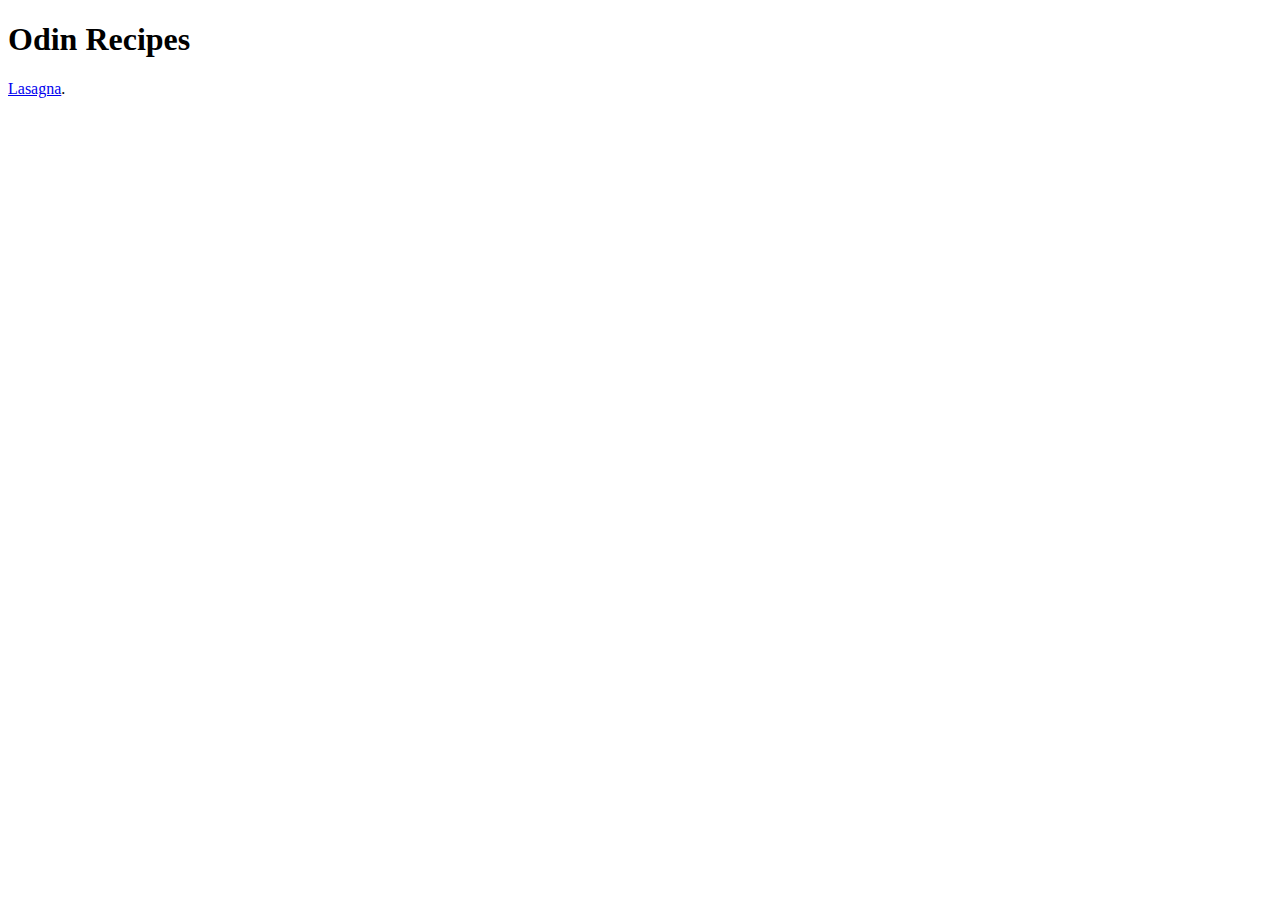
==== index.html @ 2f41a971 "Added index.html and lasagna.html" ====
<!DOCTYPE html>
<html lang="en">
<head>
    <meta charset="UTF-8">
    <meta http-equiv="X-UA-Compatible" content="IE=edge">
    <meta name="viewport" content="width=device-width, initial-scale=1.0">
    <title>Document</title>
</head>
<body>
    <h1>Odin Recipes</h1>
    <a href="recipes/lasagna.html">Lasagna</a>. 
</body>
</html>
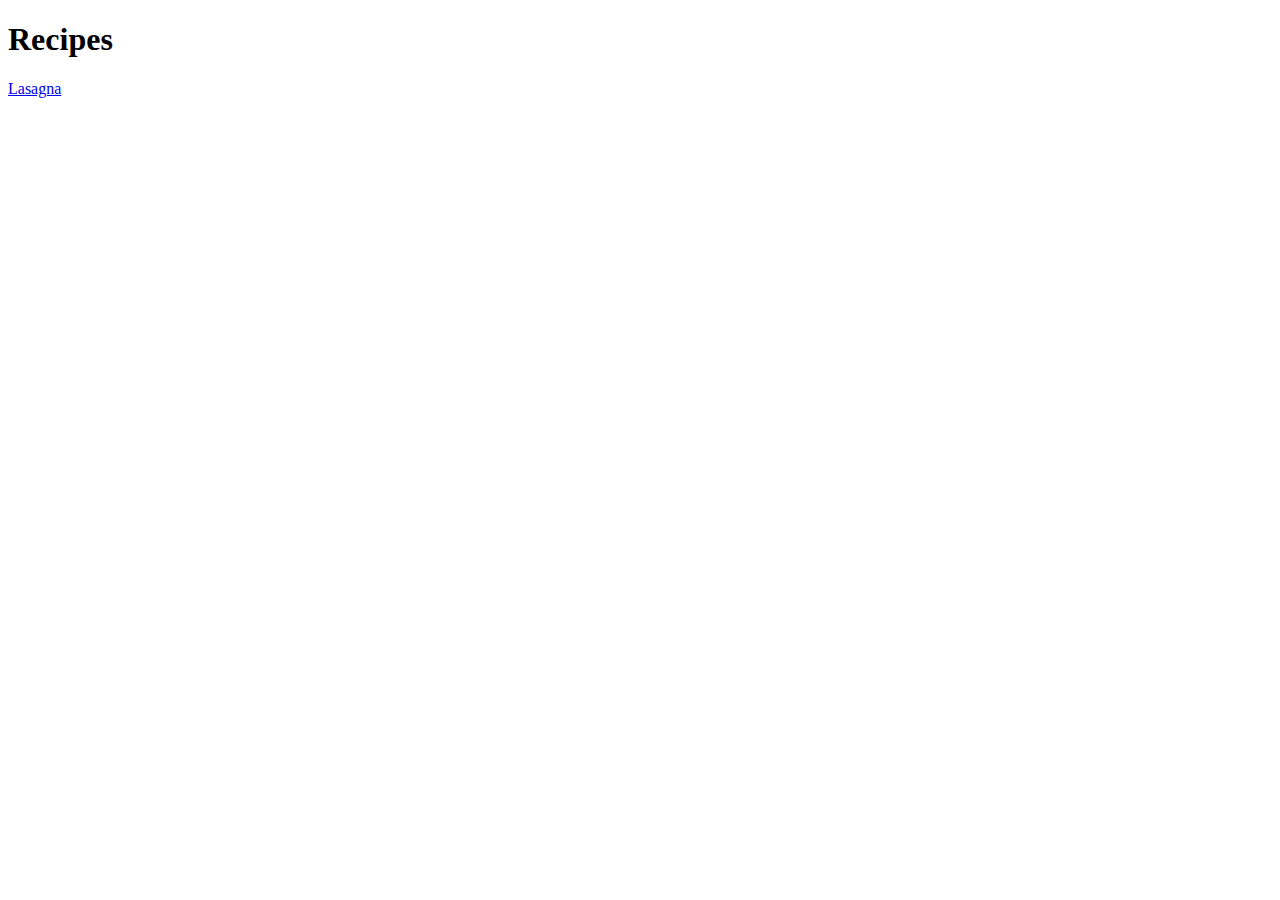
==== commit 322cf432: "update1" ====
--- a/index.html
+++ b/index.html
@@ -4,10 +4,11 @@
     <meta charset="UTF-8">
     <meta http-equiv="X-UA-Compatible" content="IE=edge">
     <meta name="viewport" content="width=device-width, initial-scale=1.0">
-    <title>Document</title>
+    <title>Recipes</title>
 </head>
 <body>
-    <h1>Odin Recipes</h1>
-    <a href="recipes/lasagna.html">Lasagna</a>. 
+    <h1>Recipes</h1>
+    
+    <a href="recipes/lasagna.html">Lasagna</a>
 </body>
 </html>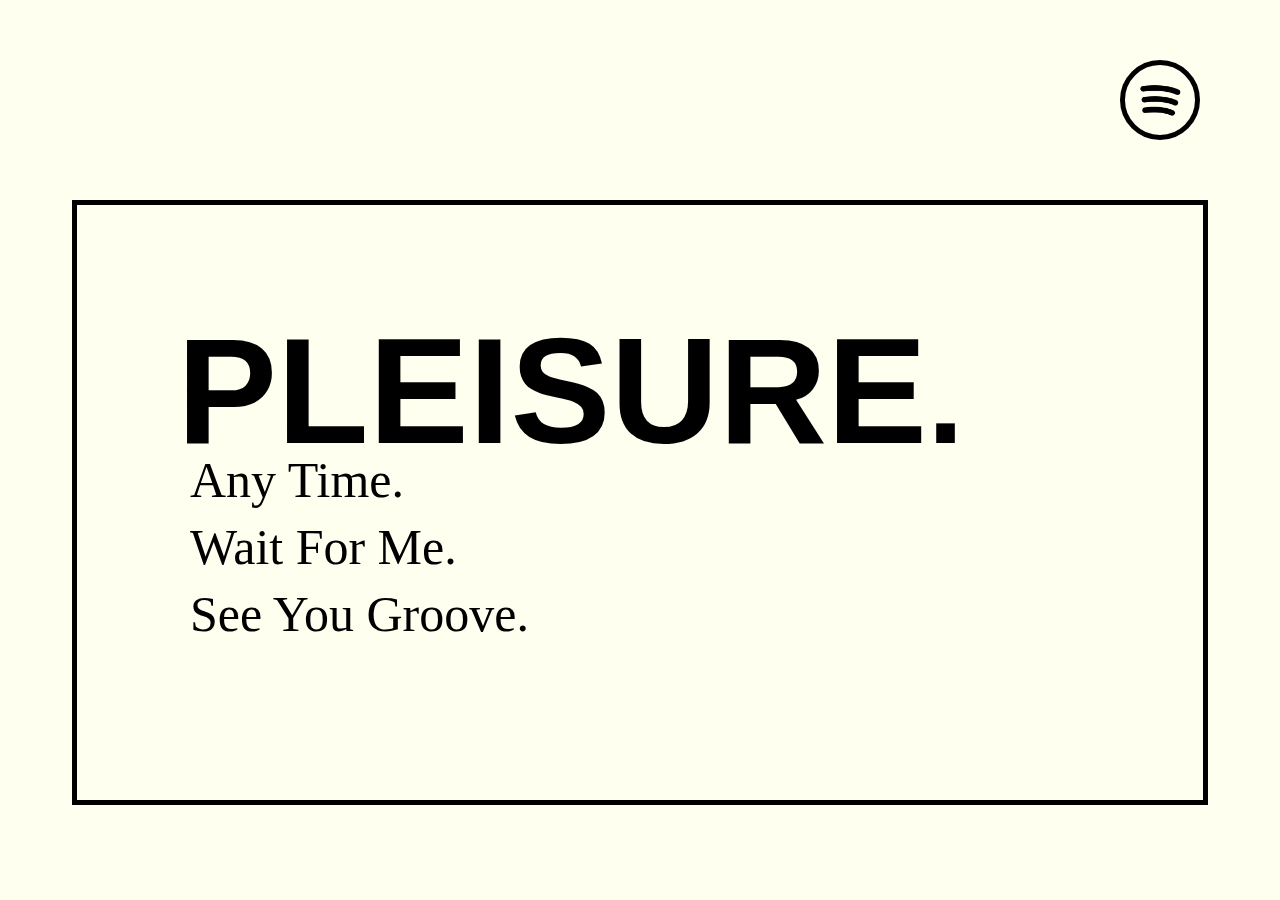
==== commit fcd633ba: "lots" ====
--- a/index.html
+++ b/index.html
@@ -4,11 +4,36 @@
     <meta charset="UTF-8">
     <meta http-equiv="X-UA-Compatible" content="IE=edge">
     <meta name="viewport" content="width=device-width, initial-scale=1.0">
-    <title>Recipes</title>
+    <title>Pleisure</title>
+    <link rel="stylesheet" href="styles.css">
+    <style>
+        :root {
+            --accent: var(--green)
+        }
+        span{
+            font-size: 132px;
+        }
+    </style>
 </head>
-<body>
-    <h1>Recipes</h1>
-    
-    <a href="recipes/lasagna.html">Lasagna</a>
+<body class="home">
+    <button class="spotify" onclick="location.href='https://open.spotify.com/artist/1MD55BYOqqgAzDD90x5hBB?si=dlCzyZszSHubipCIO-m0tQ'">
+        <img class="spotify" src="../images/spotify.png">
+        <!-- <i class="fa-brands fa-spotify"></i> -->
+    </button>
+
+    <div class="home">
+        <h1>
+            pleisure<span>.</span>
+        </h1>
+        <a id="a1" href="recipes/anytime.html">
+            any time.
+        </a>
+        <a id="a2" href="recipes/waitforme.html">
+            wait for me.
+        </a>
+        <a id="a3" href="recipes/seeyougroove.html">
+            see you groove.
+        </a>       
+    </div>    
 </body>
 </html>--- a/styles.css
+++ b/styles.css
@@ -0,0 +1,221 @@
+@keyframes slideInFromRight {
+    0% {
+        transform: translateX(100%);
+    }
+    100% {
+        transform: translateX(0);
+    }
+}
+@keyframes slideInFromLeft {
+    0% {
+        transform: translateX(-100%);
+    }
+    100% {
+        transform: translateX(0);
+    }
+}
+@keyframes fadeIn {
+    0% {
+        opacity: 0;
+    }
+    100% {
+        opacity: 1;
+    }
+}
+@keyframes pulse {
+    0% { box-shadow: 0 0 0 0 var(--hover); }
+}
+@keyframes rotation {
+    from {
+      transform: rotate(0deg);
+    }
+    to {
+      transform: rotate(359deg);
+    }
+}
+
+:root {
+    --blue: #5D7B8B;
+    --white: rgb(255, 255, 240);
+    /* --red: rgb(174,95,107); */
+    --red: #E9878E;
+    --yellow: rgb(200, 200,0);
+    --green: #1DB954;
+
+    --tran: cubic-bezier(.4,0,1,.6);
+}
+
+a {
+    border: 0px;
+    color: black;
+    display: block;
+    font-size: 50px;
+    padding: 2px;
+    margin: 5px;
+    margin-left:calc(11px + 100px);
+    text-transform: capitalize;
+    transition: color .2s var(--tran), box-shadow .25s var(--tran);
+}
+#a1{
+    box-shadow: inset 0 0 0 0 var(--blue);
+}
+#a2{
+    box-shadow: inset 0 0 0 0 var(--yellow);
+}
+#a3{
+    box-shadow: inset 0 0 0 0 var(--red);
+}
+
+a:link {
+    color: black;
+    text-decoration: none;
+}
+a:visited {
+    color: black;
+    text-decoration: none;
+}
+a:hover {    
+    color: rgb(255, 255, 240);
+}
+#a1:hover{
+    box-shadow: inset 229px 0 0 0 var(--blue);
+}
+#a2:hover{
+    box-shadow: inset 281px 0 0 0 var(--yellow);
+}
+#a3:hover{
+    box-shadow: inset 355px 0 0 0 var(--red);
+}
+body{
+    background-color: rgb(255, 255, 240);
+    padding-left: calc(((100vw - 960px) / 5));
+    padding-right: calc(((100vw - 960px) / 5));
+    padding-top: calc(1920px * 0.1);
+}
+div.home{
+    animation: .2s ease-out 0s 1 slideInFromLeft;
+}
+div.song{
+    animation: .2s ease-out 0s 1 slideInFromRight;
+}
+button{
+    background: rgba(0,0,0,0);
+    border-radius: 40px;
+    color: black;
+    cursor: pointer;
+    font-weight: 400;
+    height: 80px;
+    outline: none;
+    padding: 0px;
+    position: fixed;
+    transition: all .1s var(--tran);
+    width: 80px;
+}
+button.back{
+    border: 5px solid rgb(0, 0, 0);
+    font-size: 45px;
+    left: 60px;
+    top: 60px;
+    vertical-align: -25px;
+    
+    animation: 1s ease-out 0s 1 fadeIn;
+}
+button.spotify{
+    /* align-items: center; */
+    border: 5px solid rgb(0, 0, 0);
+    /* display: inline-flex; */
+    /* font-size: 55px; */
+    /* justify-content: center; */
+    left: calc(100vw - 160px);
+    top: 60px;
+    /* vertical-align: -25px; */
+}
+button:hover,button:focus{
+    border-radius: 40px;  
+    box-shadow: inset 6.5em 0 0 0 var(--hover);
+}
+button.back:hover{
+    background: var(--accent);
+    border: 1px solid var(--accent);
+    color: var(--white);
+    font-size: 50px;
+}
+
+button.spotify:hover{
+    background: var(--accent);
+    border: 1px solid var(--accent);
+    /* border: 5px solid var(--accent); */
+    color: var(--accent);
+    font-size: 60px;
+}
+button.spotify:hover > img.spotify{
+    height: 75px;
+    width: 75px;
+    filter: invert();
+}
+div {
+    border: 5px solid rgb(0, 0, 0);
+    max-width: calc(1920px * 0.6);
+    overflow: hidden;
+    padding-bottom: 150px;
+}
+h1 {
+    border:0px;
+    font-family: Arial, sans-serif;
+    font-size: 150px;
+    margin:0px;
+    margin-bottom: -34px;
+    padding: 0px;
+    padding-left:100px;
+    padding-top:100px;
+    text-transform: uppercase;
+}
+h2 {
+    border: 0px;
+    color: black;
+    display: block;
+    font-size: 50px;
+    padding: 2px;
+    margin: 5px;
+    margin-left:calc(11px + 100px);
+    text-transform: capitalize;
+}
+iframe{
+    border:0px;
+    margin: 5px;
+    margin-left:calc(11px + 100px);
+    padding: 0px;
+    width: calc(3*192px);
+
+}
+img.album{
+    height: 450px;
+    width: 450px;
+    margin-left:calc(11px + 100px);
+    margin-top: 50px;
+    object-fit: cover;
+}
+img.circletext{
+    left: 40px;
+    top: 40px;
+    height: 120px;
+    width: 120px;
+    position: fixed;
+    transition: all .1s var(--tran);
+
+    animation: rotation 20s infinite linear;
+}
+img.spotify{
+    height: 70px;
+    width: 70px;
+    transition: all .1s var(--tran);
+}
+p{
+    float:right;
+    font-size: 28px;
+    margin: 0px;
+    margin-right: calc(11px + 100px);
+    margin-top: 43px;
+    text-align: justify;
+    width: 450px;    
+}